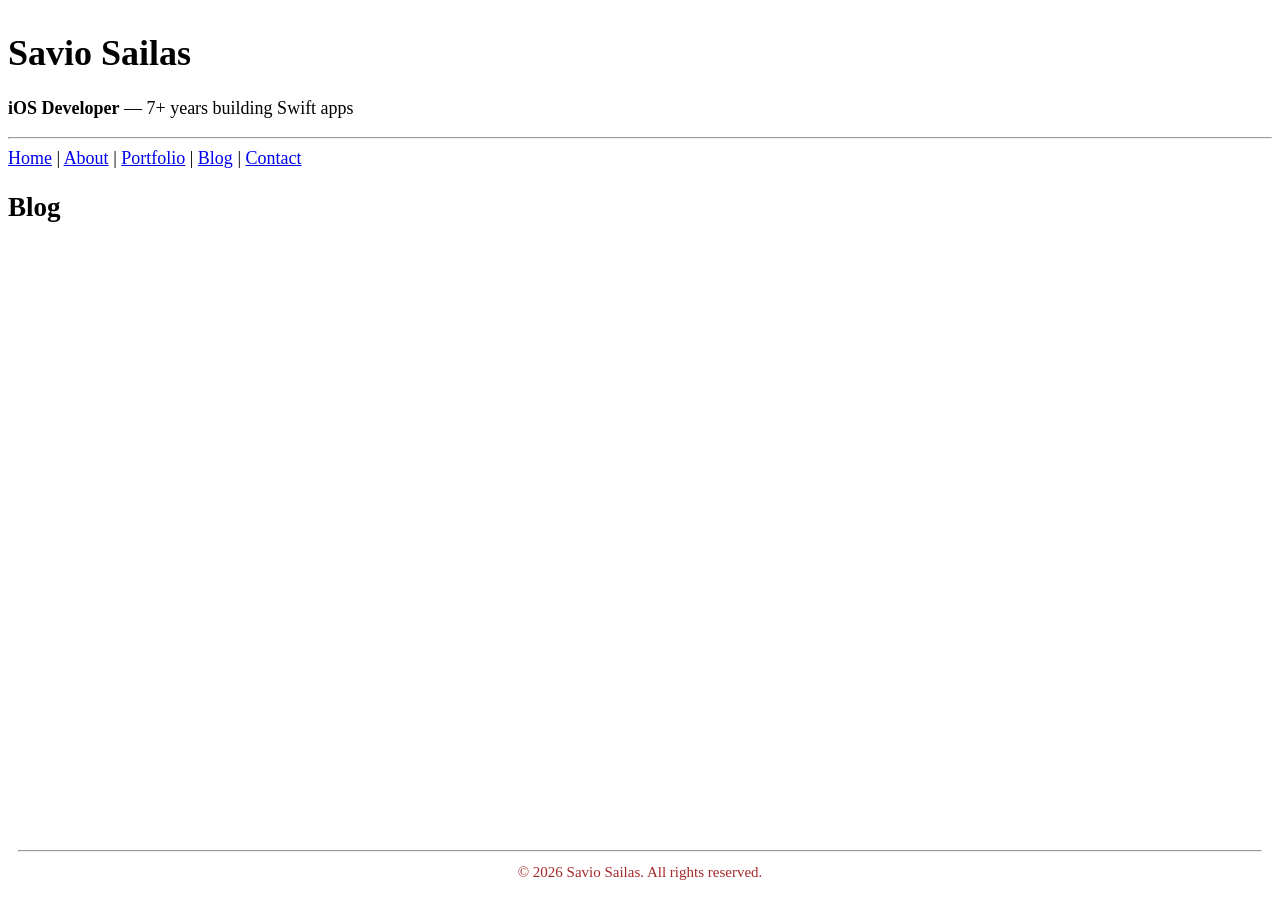
==== blog/index.html @ 4acf1b4a "added basic link" ====
<!DOCTYPE html>
<html lang="en">

<head>
    <meta charset="UTF-8">
    <meta name="viewport" content="width=device-width, initial-scale=1.0">
    <title>Blog - Savio Sailas</title>
    <link rel="stylesheet" href="/style.css">
</head>

<body>
    <main>
        <h1>Savio Sailas</h1>
        <p><strong>iOS Developer</strong> &mdash; 7+ years  building Swift apps</strong></p>
        <hr>

        <nav>
            <a href="/">Home</a>
            <span>|</span>

            <a href="/about.html">About</a>
            <span>|</span>

            <a href="/portfolio">Portfolio</a>
            <span>|</span>

            <a href="/blog">Blog</a>
            <span>|</span>

            <a href="/contact.html">Contact</a>

        </nav>

       <h2>Blog</h2>
    </main>

    <footer>
        <hr>
        <small>&copy; 2026 Savio Sailas. All rights reserved. </small>
    </footer>

</body>

</html>
---- style.css ----
html,
body {
    height: 100%;
    margin: 0;
    font-size: large;
}

body {
    display: flex;
    flex-direction: column;
    min-height: 100vh;
}

main {
    margin: 8px;
    flex: 1;
}

footer {
    color: brown;
    text-align: center;
    padding: 1rem;
}

.skill-list {
    font-size: 0.95rem;
    color: #333;
    line-height: 1.9;
}

.exp-year {
    font-weight: normal;
    color: #555;
}
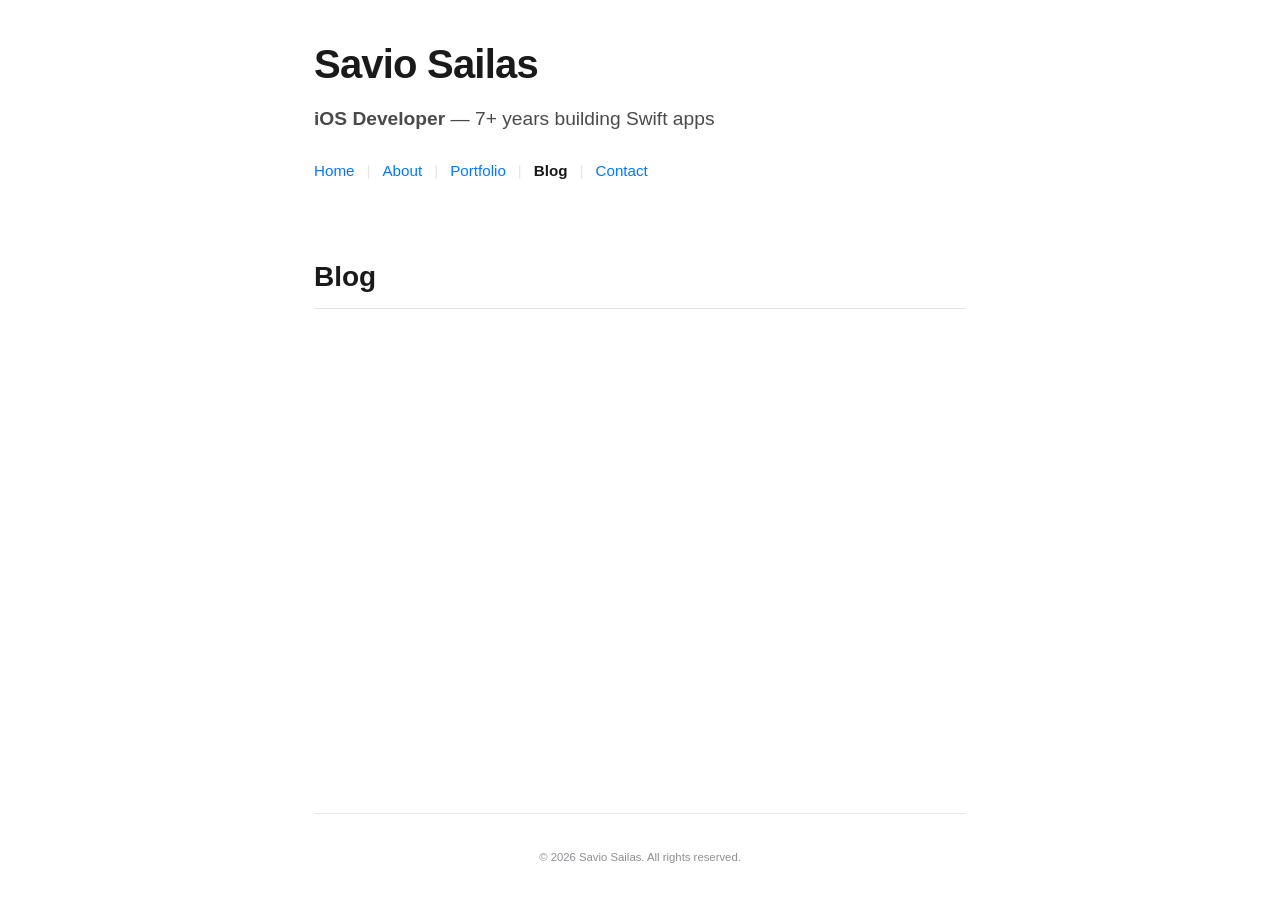
==== commit abb356f0: "update UI" ====
--- a/blog/index.html
+++ b/blog/index.html
@@ -7,38 +7,29 @@
     <title>Blog - Savio Sailas</title>
     <link rel="stylesheet" href="/style.css">
 </head>
-
-<body>
-    <main>
+<body class="container">
+    <header>
         <h1>Savio Sailas</h1>
-        <p><strong>iOS Developer</strong> &mdash; 7+ years  building Swift apps</strong></p>
-        <hr>
-
+        <p><strong>iOS Developer</strong> &mdash; 7+ years building Swift apps</p>
         <nav>
             <a href="/">Home</a>
             <span>|</span>
-
             <a href="/about.html">About</a>
             <span>|</span>
-
             <a href="/portfolio">Portfolio</a>
             <span>|</span>
+            <span class="current">Blog</span>
+            <span>|</span>
+            <a href="/contact.html">Contact</a>
+        </nav>
+    </header>
 
-            <a href="/blog">Blog</a>
-            <span>|</span>
-
-            <a href="/contact.html">Contact</a>
-
-        </nav>
-
-       <h2>Blog</h2>
+    <main>
+        <h2>Blog</h2>
     </main>
 
     <footer>
-        <hr>
-        <small>&copy; 2026 Savio Sailas. All rights reserved. </small>
+        <small>&copy; 2026 Savio Sailas. All rights reserved.</small>
     </footer>
-
 </body>
-
-</html>+</html>
--- a/style.css
+++ b/style.css
@@ -1,8 +1,38 @@
-html,
-body {
+:root {
+    --bg-color: #ffffff;
+    --text-color: #1a1a1a;
+    --text-secondary: #4a4a4a;
+    --accent-color: #007aff;
+    --border-color: #e5e5e5;
+    --nav-bg: transparent;
+    --footer-text: #8e8e93;
+    --container-width: 700px;
+}
+
+@media (prefers-color-scheme: dark) {
+    :root {
+        --bg-color: #1c1c1e;
+        --text-color: #f2f2f7;
+        --text-secondary: #aeaeb2;
+        --accent-color: #0a84ff;
+        --border-color: #38383a;
+        --nav-bg: transparent;
+        --footer-text: #636366;
+    }
+}
+
+* {
+    box-sizing: border-box;
+}
+
+html, body {
     height: 100%;
     margin: 0;
-    font-size: large;
+    padding: 0;
+    font-family: -apple-system, BlinkMacSystemFont, "Segoe UI", Roboto, Helvetica, Arial, sans-serif, "Apple Color Emoji", "Segoe UI Emoji", "Segoe UI Symbol";
+    background-color: var(--bg-color);
+    color: var(--text-color);
+    line-height: 1.6;
 }
 
 body {
@@ -11,24 +41,162 @@
     min-height: 100vh;
 }
 
+.container {
+    max-width: var(--container-width);
+    margin: 0 auto;
+    padding: 2rem 1.5rem;
+    flex: 1;
+    display: flex;
+    flex-direction: column;
+}
+
+header {
+    margin-bottom: 2rem;
+}
+
+h1 {
+    font-size: 2.5rem;
+    margin: 0;
+    font-weight: 800;
+    letter-spacing: -0.02em;
+}
+
+header p {
+    font-size: 1.2rem;
+    color: var(--text-secondary);
+    margin: 0.5rem 0;
+}
+
+nav {
+    margin-top: 1.5rem;
+    display: flex;
+    align-items: center;
+    gap: 0.75rem;
+    font-size: 0.95rem;
+}
+
+nav a {
+    text-decoration: none;
+    color: var(--accent-color);
+    font-weight: 500;
+}
+
+nav a:hover {
+    text-decoration: underline;
+}
+
+nav span {
+    color: var(--border-color);
+}
+
+/* For the current page in nav */
+nav .current {
+    color: var(--text-color);
+    font-weight: 600;
+}
+
 main {
-    margin: 8px;
     flex: 1;
 }
 
-footer {
-    color: brown;
-    text-align: center;
-    padding: 1rem;
+h2 {
+    font-size: 1.75rem;
+    margin-top: 2.5rem;
+    margin-bottom: 1rem;
+    border-bottom: 1px solid var(--border-color);
+    padding-bottom: 0.5rem;
+}
+
+.section-title {
+    margin-top: 3rem;
+}
+
+h3 {
+    font-size: 1.25rem;
+    margin-top: 1.5rem;
+    margin-bottom: 0.5rem;
+}
+
+.exp-title {
+    margin-top: 2rem;
+    margin-bottom: 0.25rem;
+}
+
+.skill-cat {
+    font-size: 1.1rem;
+    margin-top: 1.5rem;
+    margin-bottom: 0.25rem;
+}
+
+p {
+    margin-bottom: 1.25rem;
+}
+
+ul {
+    padding-left: 1.2rem;
+    margin-bottom: 1.25rem;
+}
+
+li {
+    margin-bottom: 0.5rem;
+}
+
+a {
+    color: var(--accent-color);
+    text-decoration: none;
+}
+
+a:hover {
+    text-decoration: underline;
+}
+
+.accent {
+    color: var(--accent-color);
+    font-weight: 600;
 }
 
 .skill-list {
-    font-size: 0.95rem;
-    color: #333;
-    line-height: 1.9;
+    font-size: 1rem;
+    color: var(--text-secondary);
+    line-height: 1.8;
 }
 
 .exp-year {
     font-weight: normal;
-    color: #555;
-}+    font-size: 0.9rem;
+    color: var(--text-secondary);
+    margin-left: 0.5rem;
+}
+
+.exp-date {
+    font-weight: 600;
+    font-size: 0.9rem;
+    color: var(--text-secondary);
+    display: block;
+    margin-bottom: 0.5rem;
+}
+
+footer {
+    margin-top: 4rem;
+    padding-top: 2rem;
+    border-top: 1px solid var(--border-color);
+    text-align: center;
+    font-size: 0.85rem;
+    color: var(--footer-text);
+}
+
+hr {
+    border: none;
+    border-top: 1px solid var(--border-color);
+    margin: 2rem 0;
+}
+
+@media (max-width: 600px) {
+    h1 {
+        font-size: 2rem;
+    }
+    
+    nav {
+        flex-wrap: wrap;
+    }
+}
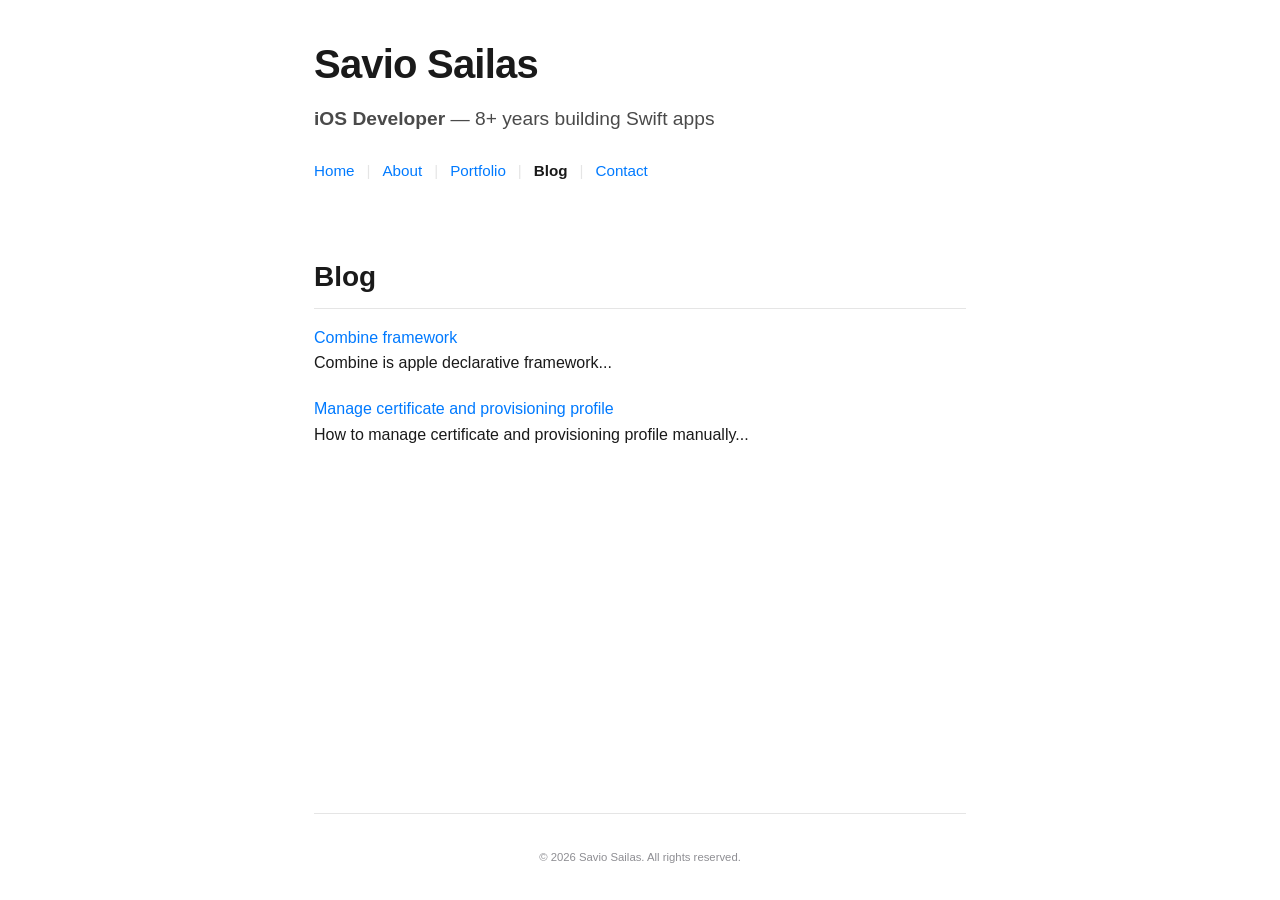
==== commit 495418a8: "age" ====
--- a/blog/index.html
+++ b/blog/index.html
@@ -10,7 +10,7 @@
 <body class="container">
     <header>
         <h1>Savio Sailas</h1>
-        <p><strong>iOS Developer</strong> &mdash; 7+ years building Swift apps</p>
+        <p><strong>iOS Developer</strong> &mdash; 8+ years building Swift apps</p>
         <nav>
             <a href="/">Home</a>
             <span>|</span>
@@ -26,6 +26,17 @@
 
     <main>
         <h2>Blog</h2>
+
+        <p>
+            <a href="combine/index.html">Combine framework</a> <br>
+            Combine is apple declarative framework...
+        </p>
+
+        <p>
+            <a href="certificate/index.html">Manage certificate and provisioning profile</a> <br>
+            How to manage certificate and provisioning profile manually...
+        </p>
+
     </main>
 
     <footer>
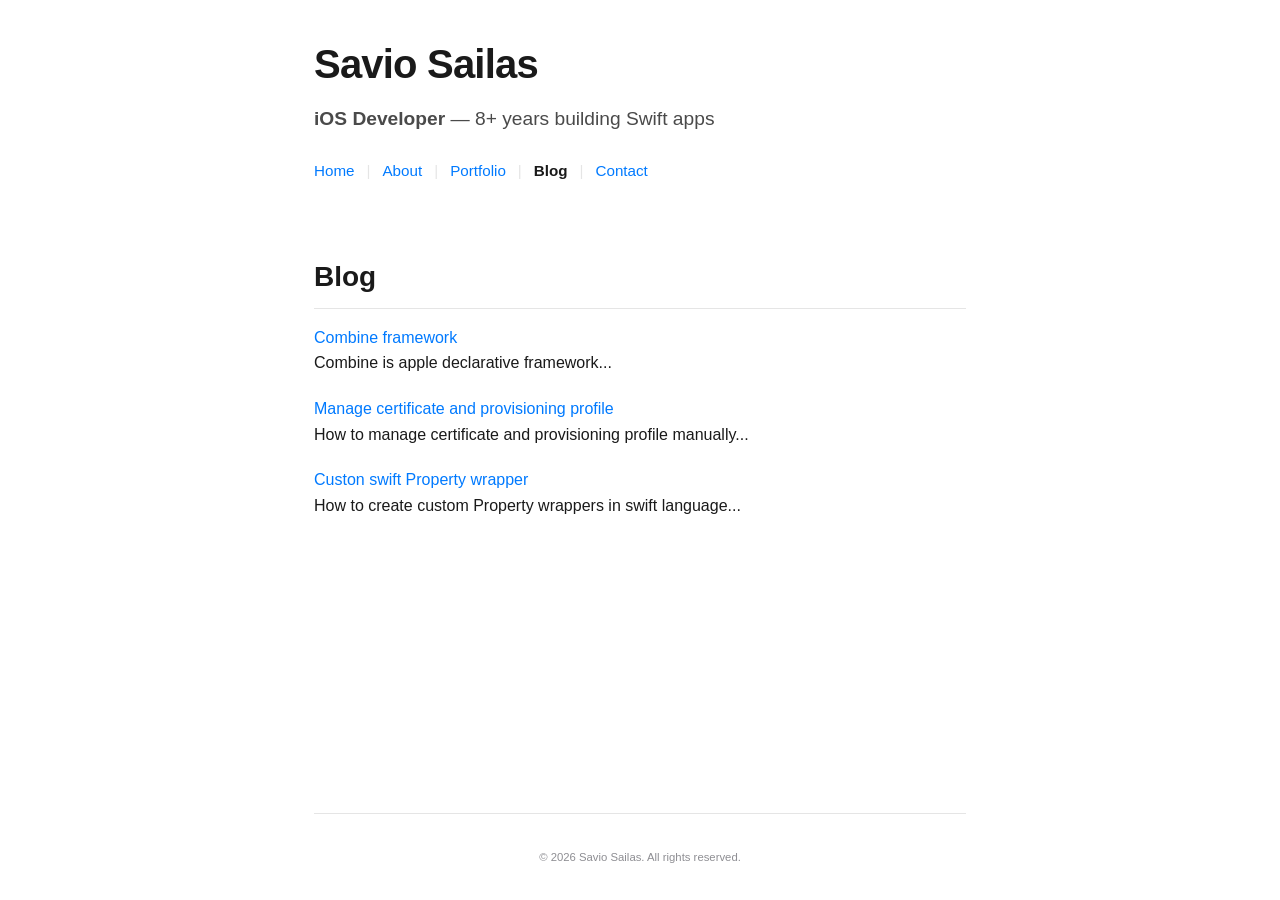
==== commit 34ee085f: "propertyWrapper" ====
--- a/blog/index.html
+++ b/blog/index.html
@@ -37,6 +37,11 @@
             How to manage certificate and provisioning profile manually...
         </p>
 
+        <p>
+            <a href="PropertyWrapper/index.html">Custon swift Property wrapper</a> <br>
+            How to create custom Property wrappers in swift language...
+        </p>
+
     </main>
 
     <footer>
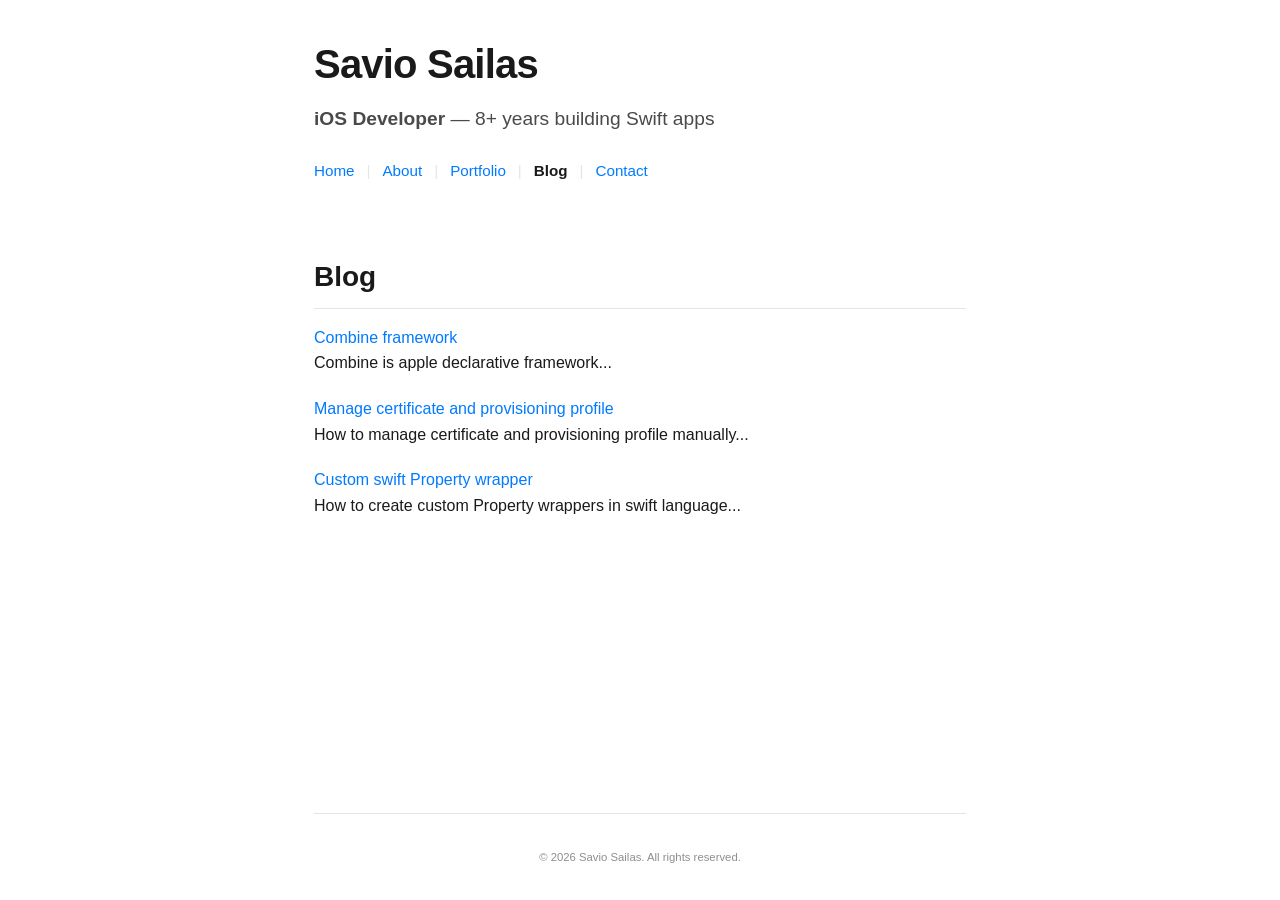
==== commit b87aecac: "11" ====
--- a/blog/index.html
+++ b/blog/index.html
@@ -38,7 +38,7 @@
         </p>
 
         <p>
-            <a href="PropertyWrapper/index.html">Custon swift Property wrapper</a> <br>
+            <a href="PropertyWrapper/index.html">Custom swift Property wrapper</a> <br>
             How to create custom Property wrappers in swift language...
         </p>
 
